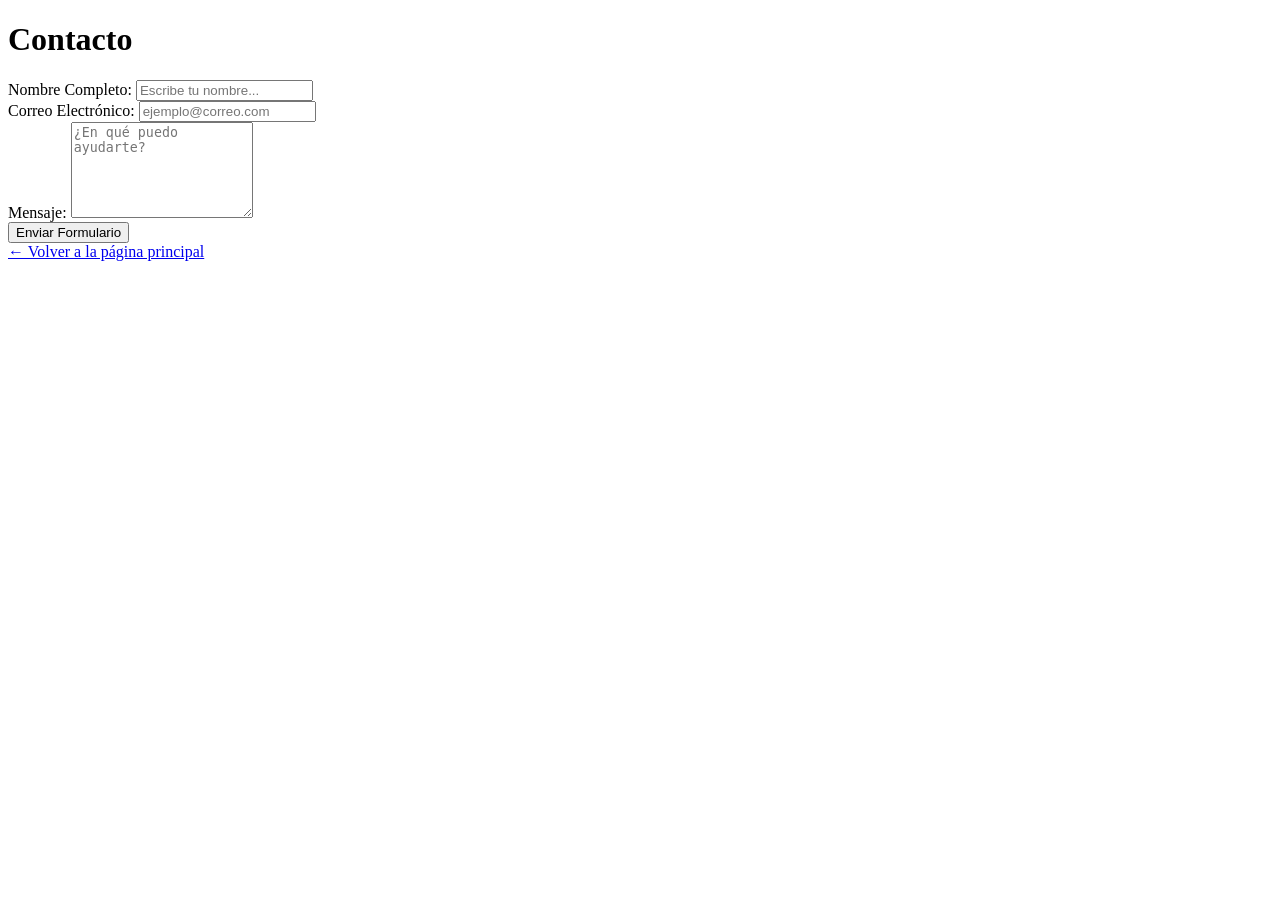
==== contacto.html @ 37c71b4e "Add files via upload" ====
<!DOCTYPE html>
<html lang="es">
<head>
    <meta charset="UTF-8">
    <meta name="viewport" content="width=device-width, initial-scale=1.0">
    <title>Contacto | Mariela Cruz</title>
    <link rel="stylesheet" href="css/style_contacto.css">
</head>
<body>

    <main class="contenedor-formulario">
        <h1 class="titulo-contacto">Contacto</h1>
        
        <form action="#" class="formulario-contacto">
            <div class="campo">
                <label for="nombre">Nombre Completo:</label>
                <input type="text" id="nombre" name="nombre" placeholder="Escribe tu nombre..." required>
            </div>

            <div class="campo">
                <label for="email">Correo Electrónico:</label>
                <input type="email" id="email" name="email" placeholder="ejemplo@correo.com" required>
            </div>

            <div class="campo">
                <label for="mensaje">Mensaje:</label>
                <textarea id="mensaje" name="mensaje" rows="6" placeholder="¿En qué puedo ayudarte?" required></textarea>
            </div>

            <button type="submit" class="boton-enviar">Enviar Formulario</button>
        </form>

        <nav class="retorno">
            <a href="index.html">← Volver a la página principal</a>
        </nav>
    </main>

</body>
</html>
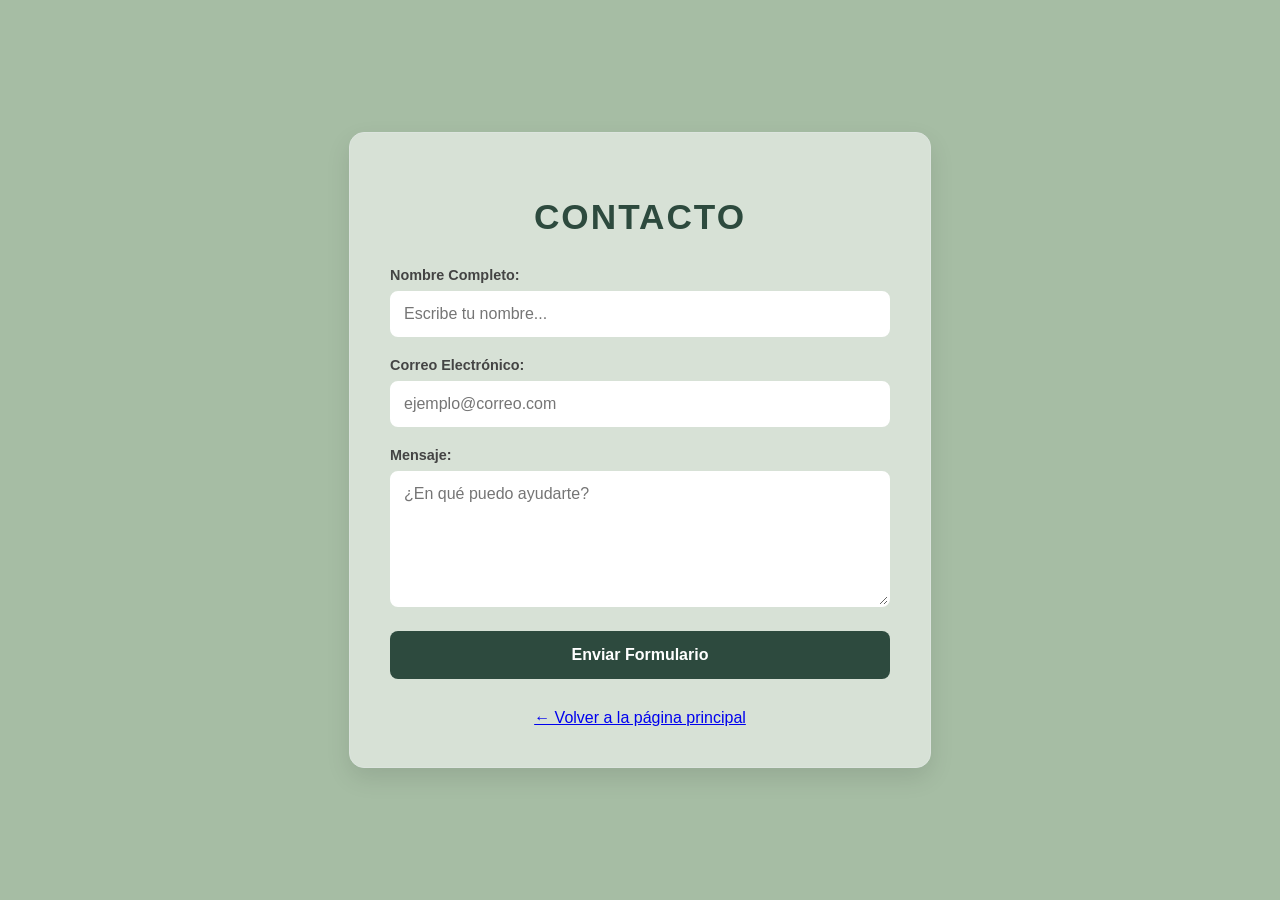
==== commit aa478d33: "Update contacto.html" ====
--- a/contacto.html
+++ b/contacto.html
@@ -4,7 +4,7 @@
     <meta charset="UTF-8">
     <meta name="viewport" content="width=device-width, initial-scale=1.0">
     <title>Contacto | Mariela Cruz</title>
-    <link rel="stylesheet" href="css/style_contacto.css">
+    <link rel="stylesheet"href="style_contacto.css">
 </head>
 <body>
 
@@ -36,4 +36,4 @@
     </main>
 
 </body>
-</html>+</html>
--- a/style_contacto.css
+++ b/style_contacto.css
@@ -0,0 +1,95 @@
+@import url('https://fonts.googleapis.com/css2?family=Montserrat:wght@400;700&display=swap');
+
+body {
+    background-color: #a6bda4;
+    font-family: 'Montserrat', sans-serif;
+    display: flex;
+    justify-content: center;
+    align-items: center;
+    min-height: 100vh;
+    margin: 0;
+}
+
+.contenedor-formulario {
+    background-color: #ffffff8c;
+    width: 90%;
+    max-width: 500px;
+    padding: 40px;
+    border-radius: 15px;
+    box-shadow: 0 10px 25px rgba(0,0,0,0.1);
+    border: 1px solid #dce4de;
+}
+
+.titulo-contacto {
+    color: #2d4a3e; 
+    text-align: center;
+    font-size: 2.2rem;
+    margin-bottom: 30px;
+    text-transform: uppercase;
+    letter-spacing: 2px;
+}
+
+.campo {
+    margin-bottom: 20px;
+}
+
+label {
+    display: block;
+    color: #444;
+    margin-bottom: 8px;
+    font-weight: bold;
+    font-size: 0.9rem;
+}
+
+input[type="text"],
+input[type="email"],
+textarea {
+    width: 100%;
+    padding: 12px;
+    border: 2px solid #ffffff;
+    border-radius: 8px;
+    font-size: 1rem;
+    font-family: inherit;
+    box-sizing: border-box; 
+    transition: all 0.3s ease;
+}
+
+input:focus, textarea:focus {
+    outline: none;
+    border-color: #2d4a3e;
+    background-color: #ffffff;
+    box-shadow: 0 0 10px rgba(45, 74, 62, 0.1);
+}
+
+.boton-enviar {
+    background-color: #2d4a3e;
+    color: rgb(255, 255, 255);
+    width: 100%;
+    padding: 15px;
+    border: none;
+    border-radius: 8px;
+    font-weight: bold;
+    font-size: 1rem;
+    cursor: pointer;
+    transition: background 0.3s;
+}
+
+.boton-enviar:hover {
+    background-color: #1e332a;
+}
+
+.retorno {
+    margin-top: 30px;
+    text-align: center;
+}
+
+.enlace-inicio {
+    color: #234134;
+    text-decoration: none;
+    font-size: 0.9rem;
+    font-weight: bold;
+}
+
+.enlace-inicio:hover {
+    text-decoration: underline;
+}
